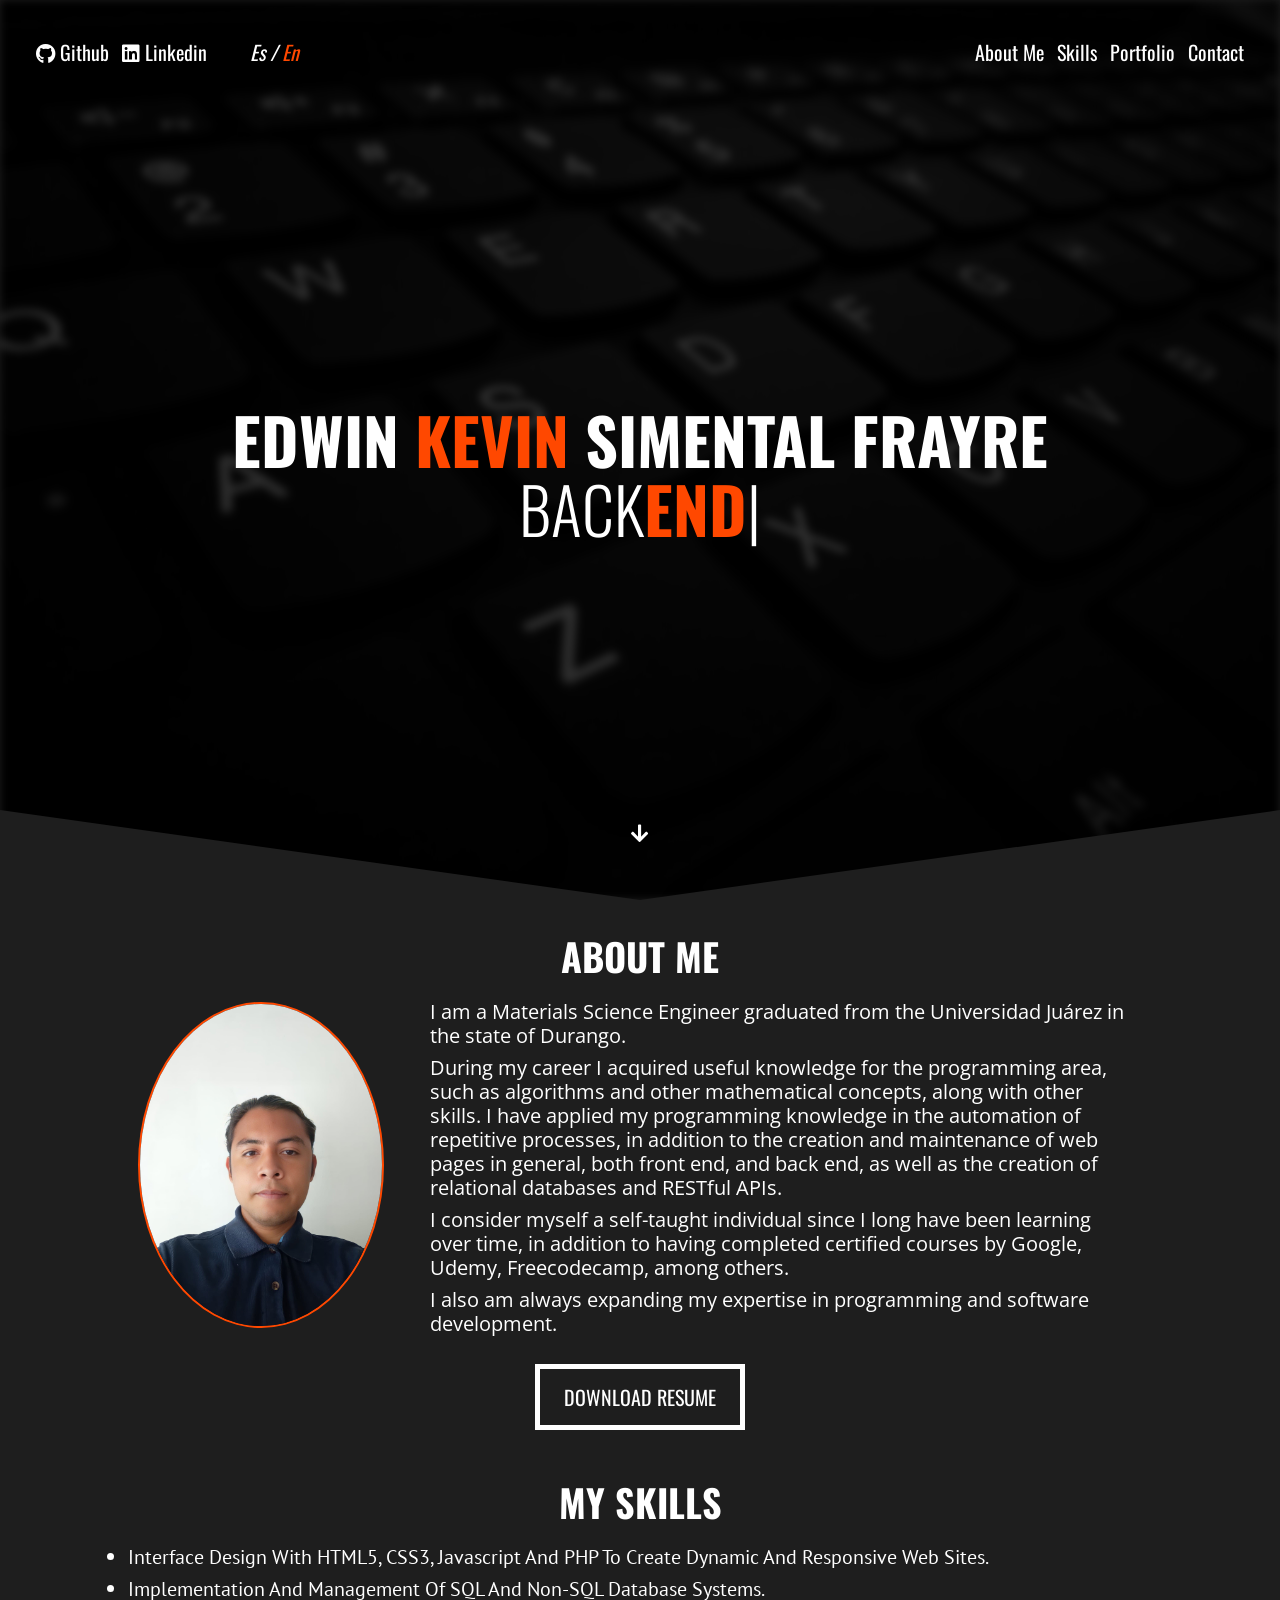
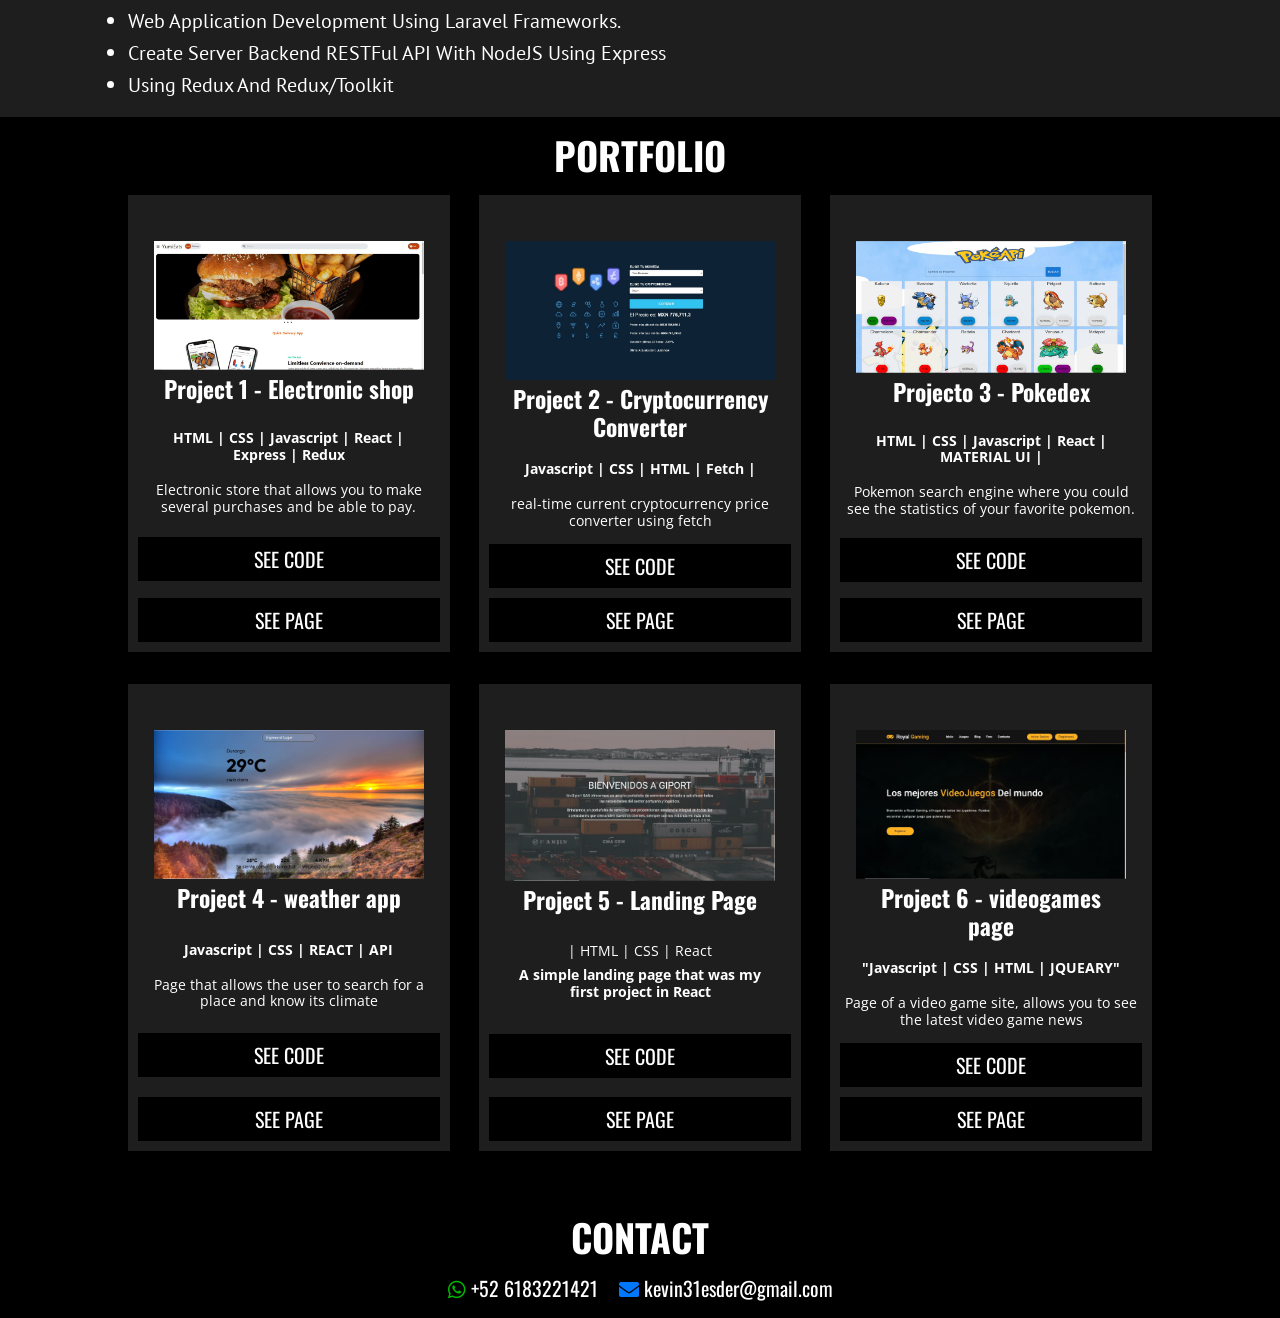
==== en.html @ d8d28dd5 "first commit" ====
<!DOCTYPE html>
<html lang="en">
  <head>
    <meta charset="utf-8" />
    <meta name="viewport" content="width=device-width, initial-scale=1.0" />
    <link rel="icon" href="favicon.ico" type="image/ico" />
    <link
      rel="stylesheet"
      href="https://pro.fontawesome.com/releases/v5.10.0/css/all.css"
      integrity="sha384-AYmEC3Yw5cVb3ZcuHtOA93w35dYTsvhLPVnYs9eStHfGJvOvKxVfELGroGkvsg+p"
      crossorigin="anonymous"
    />
    <link rel="stylesheet" href="./css/normalize.css" />
    <link rel="stylesheet" href="./css/styles.css" />
    <link rel="stylesheet" href="./css/animations.css" />
    <!-- Fonts -->
    <link rel="preconnect" href="https://fonts.gstatic.com" />
    <link
      href="https://fonts.googleapis.com/css2?family=Open+Sans:ital,wght@0,400;0,700;1,600&family=Oswald:wght@300;400;700&family=PT+Sans:wght@400;700&display=swap"
      rel="stylesheet"
    />

    <title>Edwin kevin Simental Frayre</title>
  </head>

  <body>
    <div class="preloader" id="preloader">
      <div class="spinner-wrap">
        <div class="spinner"></div>
      </div>

      <div class="left-side"></div>
      <div class="right-side"></div>
    </div>

    <header class="site-header">
      <div class="site-hero"></div>

      <nav class="nav-header">
        <div class="left">
          <a href="https://github.com/Kevin31esder" target="_blank"
            ><i class="fab fa-github"></i> Github</a
          >
          <a
            href="https://www.linkedin.com/in/edwin-kevin-simental-frayre-8170b4243/"
            target="_blank"
            ><i class="fab fa-linkedin"></i> Linkedin</a
          >
          <a class="marg" href="index.html"><i>Es /</i></a>
          <a class="lang2"><i>En</i></a>
        </div>

        <div class="right">
          <a href="#sobre-mi">About me</a>
          <a href="#habilidades">Skills</a>
          <a href="#portafolio">Portfolio</a>
          <a href="#contacto">Contact</a>
        </div>

        <button type="button" id="menu-movil">
          <i class="fa fa-bars"></i>
        </button>
      </nav>

      <div class="contenido-header contenedor">
        <div class="info">
          <h1>
            Edwin <span><strong>Kevin</strong></span> Simental Frayre
          </h1>
          <h1 class="animate_text"><span>Developer JR</span></h1>
        </div>
      </div>
      <div class="arrow-wrap anchor">
        <a href="#sobre-mi"><i class="bounce fa fa-arrow-down"></i></a>
      </div>
    </header>

    <main id="sobre_mi" class="section">
      <div class="contenedor fade_in">
        <h2 id="sobre-mi">About me</h2>
        <div class="informacion">
          <div class="perfil">
            <img src="./img/FotoCurri.jpg" alt="Foto de perfil" />
          </div>
          <div class="descripcion">
            <p>
              I am a Materials Science Engineer graduated from the Universidad
              Juárez in the state of Durango.
            </p>
            <p>
              During my career I acquired useful knowledge for the programming
              area, such as algorithms and other mathematical concepts, along
              with other skills. I have applied my programming knowledge in the
              automation of repetitive processes, in addition to the creation
              and maintenance of web pages in general, both front end, and back
              end, as well as the creation of relational databases and RESTful
              APIs.
            </p>
            <p>
              I consider myself a self-taught individual since I long have been
              learning over time, in addition to having completed certified
              courses by Google, Udemy, Freecodecamp, among others.
            </p>
            <p>
              I also am always expanding my expertise in programming and
              software development.
            </p>
            
          </div>
        </div>
        <div class="boton">
          <a class="btn-descargar" target="_blank" href="files/Resume-Edwi-Kevin.pdf">Download Resume</a>
        </div>
      </div>
    </main>

    <div id="habilidades" class="habilidades parallax">
      <div class="contenedor contenido-habilidades fade_in">
        <h2>My Skills</h2>
        <ul>
          <li>
            <p>
              Interface Design With HTML5, CSS3, Javascript And PHP To Create
              Dynamic And Responsive Web Sites.
            </p>
          </li>
          <li>
            <p>
              Implementation And Management of SQL And Non-SQL Database Systems.
            </p>
          </li>
          <li>
            <p>Web Application Development Using Laravel Frameworks.</p>
          </li>
          <li>
            <p>Create Server Backend RESTFul API With NodeJS Using Express</p>
          </li>
          <li>
            <p>Using Redux and Redux/Toolkit</p>
          </li>
        </ul>
      </div>
    </div>

    <div id="portafolio">
      <div class="contenedor fade_in">
        <h2>Portfolio</h2>
        <div class="cards">
          <div class="card">
            <div class="card-content">
              <div class="card-header">
                <img src="./img/1.JPG" alt="Foto de perfil" />
                <h3 class="card-title">Project 1 - Electronic shop     </h3>
              </div>
              <div class="card-description">
                <div class="descripcion">
                  <p>HTML | CSS | Javascript | React | Express | Redux</p>
                </div>
                <div class="tecnologias">
                  <p>
                    Electronic store that allows you to make several purchases and be able to pay.
                  </p>
                </div>
              </div>
             <a  href="https://github.com/Kevin31esder/Tienda-Electronica"
             target="_blank"
             class="btn-ver-mas">
             See code
             </a>
             <a  href="https://tienda-electronica123.herokuapp.com/"
             target="_blank"
             class="btn-ver-mas">
             See page               
              </a>
            </div>
          </div>
          <div class="card">
            <div class="card-content">
              <div class="card-header">
                <img src="./img/2.jpg" alt="Foto de perfil" />
                <h3 class="card-title">Project 2 - Cryptocurrency Converter</h3>
              </div>
              <div class="card-description">
                <div class="descripcion">
                  <p>Javascript | CSS | HTML | Fetch | </p>
                </div>
                <div class="tecnologias">
                  <p>
                   
                    real-time current cryptocurrency price converter using fetch
                  </p>
                </div>
              </div>
              <a  href="https://github.com/Kevin31esder/Cotizador-Monedas"
             target="_blank"
             class="btn-ver-mas">
             See code
             </a>
             <a  href="https://kevin31esder.github.io/Cotizador-Monedas/"
             target="_blank"
             class="btn-ver-mas">
             See page      
              </a>
            </div>
          </div>
          <div class="card">
            <div class="card-content">
              <div class="card-header">
                <img src="./img/6.JPG" alt="Foto de perfil" />
                <h3 class="card-title">Projecto 3 - Pokedex</h3>
              </div>
              <div class="card-description">
                <div class="descripcion">
                  <p>HTML | CSS | Javascript | React | MATERIAL UI |</p>
                </div>
                <div class="tecnologias">
                  <p>
                    Pokemon search engine where you could see the statistics of your favorite pokemon.
                  </p>
                </div>
              </div>
             <a  href="https://github.com/Kevin31esder/Pokedex"
             target="_blank"
             class="btn-ver-mas">
             See code 
             </a>
             <a  href="https://pokedex-puce-mu.vercel.app/"
             target="_blank"
             class="btn-ver-mas">
                    See page      
              </a>
            </div>
          </div>
          <div class="card">
            <div class="card-content">
              <div class="card-header">
                <img src="./img/3.JPG" alt="Foto de perfil" />
                <h3 class="card-title">Project 4 - weather app
                </h3>
              </div>
              <div class="card-description">
                <div class="descripcion">
                  <p>Javascript | CSS | REACT  | API</p>
                </div>
                <div class="tecnologias">
                  <p>
                    Page that allows the user to search for a place and know its climate
                  </p>
                </div>
              </div>
              <a  href="https://github.com/Kevin31esder/React-clima"
              target="_blank"
              class="btn-ver-mas">
              See code  
              </a>
              <a  href="https://glowing-naiad-606494.netlify.app/"
              target="_blank"
              class="btn-ver-mas">
              See page           
               </a>
            </div>
          </div>
          <div class="card">
            <div class="card-content">
              <div class="card-header">
                <img src="./img/4.JPG" alt="Foto de perfil" />
                <h3 class="card-title">Project 5 - Landing Page</h3>
              </div>
              <div class="card-description">
                <div class="tecnologias">
                  <p>
                   | HTML | CSS | React
                  </p>
                </div>
                <div class="descripcion">
                  <p>
                    A simple landing page that was my first project in React</p>
                </div>
               
              </div>
              <a  href="https://github.com/Kevin31esder/Landing-Page"
              target="_blank"
              class="btn-ver-mas">
              See code
              </a>
              <a  href="https://inspiring-gnome-165b0d.netlify.app/"
              target="_blank"
              class="btn-ver-mas">
              See page                    
               </a>
            </div>
          </div>
          <div class="card">
            <div class="card-content">
              <div class="card-header">
                <img src="./img/5.JPG" alt="Foto de perfil" />
                <h3 class="card-title">Project 6 - videogames page</h3>
              </div>
              <div class="card-description">
                <div class="descripcion">
                  <p>"Javascript | CSS | HTML | JQUEARY"</p>
                </div>
                <div class="tecnologias">
                  <p>
                    Page of a video game site, allows you to see the latest video game news
                  </p>
                </div>
              </div>
              <a  href="https://github.com/Kevin31esder/Pagina-Videojuegos"
              target="_blank"
              class="btn-ver-mas">
              See code
              </a>
              <a  href="https://kevin31esder.github.io/Pagina-Videojuegos/"
              target="_blank"
              class="btn-ver-mas">
                     See page         
               </a>
            </div>
          </div>
        </div> 
    </div>

    <footer id="contacto" class="contacto">
      <h2>Contact</h2>
      <nav class="footer-nav">
        <a href="https://wa.me/5261832211321">
          <i class="fab fa-whatsapp"></i> +52 6183221421</a
        >
        <a href="mailto:kevin31esder@gmail.com">
          <i class="fa fa-envelope"></i> kevin31esder@gmail.com
        </a>
      </nav>
    </footer>
    <script src="./js/jquery.js"></script>
    <script src="./js/plugins.js"></script>
    <script src="./js/scripts-en.js"></script>
  </body>
</html>
---- css/styles.css ----
:root {
  --primary: #ff4800;
  --red: #9d0208;
  --orange: #dc2f02;
  --dark-gray: #1e1e1e;
  --sky-blue: #4cc9f0;
  --light-green: #52b69a;
}

html {
  box-sizing: border-box;
  font-size: 62.5%;
}

*,
*::after,
*::before {
  box-sizing: inherit;
  margin: 0;
  padding: 0;
}

body {
  background-color: var(--dark-gray);
  font-family: "Open Sans", sans-serif;
  font-size: 1rem;
  color: white;
  line-height: 1.2;
}

button {
  background-color: transparent;
  color: white;
  border: none;
}

button:focus {
  outline: none;
}

@media only screen and (min-width: 641px) {
  body {
    font-size: 2rem;
  }
}

p {
  padding-top: 4px;
  padding-bottom: 4px;
}

a:-webkit-any-link {
  color: white;
}

/* Hide scrollbar for Chrome, Safari and Opera */

body::-webkit-scrollbar {
  display: none;
}

/* Hide scrollbar for IE, Edge and Firefox */

body {
  -ms-overflow-style: none;
  /* IE and Edge */
  scrollbar-width: none;
  /* Firefox */
}

/* ==========================================================================
    globales
========================================================================== */

img {
  max-width: 100%;
}

h1,
h2,
h3,
h4,
a {
  font-family: "Oswald", sans-serif;
}

h2 {
  font-size: 2rem;
  text-transform: uppercase;
  text-align: center;
  padding-bottom: 16px;
}

@media only screen and (min-width: 640px) {
  h2 {
    font-size: 3.8rem;
  }
}

a {
  text-decoration: none;
}

.contenedor {
  width: 80%;
  margin: 0 auto;
  padding: 16px 0;
}

.section {
  margin: 1.8rem 0;
}

#barra {
  height: 8px;
  width: 0%;
  background-color: var(--primary);
  position: fixed;
  top: 0;
  left: 0;
  z-index: 2;
}

.parallax::before {
  width: 100%;
  height: 100%;
  position: absolute;
  top: 0;
  left: 0;
  background-repeat: no-repeat;
  background-size: cover;
  background-position: center;
  background-attachment: fixed;
  -webkit-filter: brightness(0.5);
  filter: brightness(0.5);
  z-index: 500;
}

/* ==========================================================================
    Preloader
========================================================================== */

/* ------------------------------------------------------------------------------------------ // Spinner // */

.spinner {
  width: 70px;
  height: 70px;
  background-color: #fff;
  border-radius: 100%;
  -webkit-animation: sk-scaleout 0.5s infinite ease-in-out;
  animation: sk-scaleout 0.5s infinite ease-in-out;
}

@-webkit-keyframes sk-scaleout {
  0% {
    transform: scale(0);
    -webkit-transform: scale(0);
  }
  100% {
    -webkit-transform: scale(1);
    opacity: 0;
  }
}

@keyframes sk-scaleout {
  0% {
    -webkit-transform: scale(0);
    transform: scale(0);
  }
  100% {
    -webkit-transform: scale(1);
    transform: scale(1);
    opacity: 0;
  }
}

/* ------------------------------------------------------------------------------------------ // content // */

.preloader {
  position: fixed;
  background-color: #fff;
  z-index: 9999999;
  height: 100%;
  width: 100%;
  transition: 0.1s all ease;
  transition-delay: 0.5s;
  -webkit-transition: 0.1s all ease;
  -webkit-transition-delay: 0.5s;
  -moz-transition: 0.1s all ease;
  -moz-transition-delay: 0.5s;
}

.preloader .spinner-wrap {
  position: absolute;
  top: 50%;
  left: 50%;
  transform: translate(-50%, -50%);
  z-index: 33333;
}

.preloader.loaded {
  opacity: 0;
  visibility: hidden;
}

.preloader .left-side,
.preloader .right-side {
  position: absolute;
  height: 100%;
  width: 50%;
  background-color: #000;
  -webkit-transition: 0.5s all ease;
  -o-transition: 0.5s all ease;
  transition: 0.5s all ease;
}

.preloader .left-side {
  left: 0;
}

.preloader .right-side {
  right: 0;
}

.preloader.loaded .right-side {
  transform: translateX(100%);
}

.preloader.loaded .left-side {
  transform: translateX(-100%);
}

/* ==========================================================================
    header
========================================================================== */

.site-header {
  color: white;
}

.site-hero {
  position: relative;
  background-image: url(../img/site-hero.jpg);
  height: 100vh;
  min-height: 320px;
  background-position: center center;
  background-size: cover;
  filter: brightness(0.3) blur(4px);
  clip-path: polygon(0 0, 100% 0, 100% 90%, 50% 100%, 0 90%);
}

@media only screen and (min-width: 641px) {
  .site-hero {
    min-height: 640px;
  }
}

div.contenido-header {
  padding-top: 40px;
  position: absolute;
  top: 0;
  left: 0;
  right: 0;
  bottom: 0;
}

/* ------------------------------------------------------------------------------------------ // navbar // */

#menu-movil {
  font-size: 2.8rem;
}

#menu-movil:hover {
  color: var(--primary);
}

@media only screen and (min-width: 641px) {
  #menu-movil {
    display: none;
    flex-basis: 0%;
  }
}

nav.nav-header a {
  position: relative;
  transition: color 0.2s;
}

nav.nav-header a:hover {
  color: var(--primary);
}
nav.nav-header a::after,
nav.nav-header a::before {
  content: "";
  position: absolute;
  top: 0;
  height: 2px;
  background-color: var(--primary);
  width: 0%;
  transition: width 0.3s;
}

nav.nav-header a::after {
  right: 0;
}

nav.nav-header a::before {
  left: 0;
}

nav.nav-header a:hover::after,
nav.nav-header a:hover::before {
  width: 0;
}

@media only screen and (min-width: 641px) {
  nav.nav-header a:hover::after,
  nav.nav-header a:hover::before {
    width: 50%;
  }
}

nav.nav-header {
  position: fixed;
  top: 0;
  width: 100%;
  padding: 24px 36px;
  margin-top: 16px;
  z-index: 20;
  transition: all 0.2s ease;
  display: flex;
  flex-wrap: wrap;
  justify-content: space-between;
  align-items: center;
  font-size: 2rem;
}

nav.nav-header.animate {
  background-color: var(--dark-gray);
  margin: 0;
  box-shadow: 0 10px 24px black;
}

nav.nav-header .right {
  display: none;
  order: 2;
  flex-basis: 100%;
  text-align: center;
  margin-top: 24px;
}

@media only screen and (min-width: 641px) {
  nav.nav-header .right {
    display: inline !important;
    order: 0;
    flex-basis: auto;
    margin: 0;
  }
}

nav.nav-header .left a:first-child {
  margin-right: 8px;
}

nav.nav-header .right a {
  display: inline-block;
  width: 100%;
  text-transform: capitalize;
}

@media only screen and (min-width: 641px) {
  nav.nav-header .right a {
    display: inline;
    text-transform: capitalize;
    margin-right: 8px;
  }

  nav.nav-header .right a:last-child {
    margin-right: 0;
  }
}

/* ------------------------------------------------------------------------------------------ // Contenido Header // */

.contenido-header {
  display: flex;
  justify-content: space-evenly;
  align-items: center;
}

div.info h1 {
  font-size: 5vw;
  margin: 0;
  margin-top: 2.4rem;
  text-transform: uppercase;
  line-height: 0.7;
  text-align: center;
}

div.info span {
  font-weight: 300;
}

div.info strong {
  color: var(--primary);
  font-weight: bold;
}
.arrow-wrap {
  position: absolute;
  left: 0;
  right: 0;
  bottom: 6%;
  z-index: 15;
  text-align: center;
}

/* ------------------------------------------------------------------------------------------ // Sobre Mi // */

@media only screen and (min-width: 640px) {
  div.informacion {
    display: flex;
    flex-wrap: wrap;
    justify-content: space-between;
    align-items: center;
  }
}

div.informacion div.perfil img {
  border: 2px solid var(--primary);
  border-radius: 50%;
}

div.informacion div.perfil {
  width: 60%;
  margin: 0 auto;
}

@media only screen and (min-width: 640px) {
  div.informacion div.perfil {
    flex-basis: calc(25% - 1rem);
  }
  div.informacion div.descripcion {
    flex-basis: calc(75% - 1rem);
    padding-left: 2rem;
  }
}

div.descripcion p {
  padding: 4px 16px;
}

.boton {
  display: flex;
  flex-direction: column;
  align-items: center;
  margin-top: 24px;
}

.boton .btn-descargar {
  padding: 16px 24px;
  transition: all 0.2s ease;
  position: relative;
  text-transform: uppercase;
  border: 5px solid white;
}

.boton .btn-descargar::before {
  content: "";
  top: 0;
  left: 0;
  /* bottom: 0; */
  width: 0%;
  height: 100%;
  /* transform: translateX(-16%); */
  background-color: var(--primary);
  position: absolute;
  z-index: -1;
  transition: all 0.2s ease;
}

.boton .btn-descargar:hover {
  border: 5px solid transparent;
}

.boton .btn-descargar:hover::before {
  width: 100%;
}

/* ------------------------------------------------------------------------------------------ // habilidades // */

.habilidades {
  position: relative;
  height: auto;
}

.habilidades::before {
  content: "";
  background-image: url(../img/hero.jpg);
  filter: grayscale(0.1) brightness(0.23) blur(2px);
  z-index: -1;
}

/* ------------------------------------------------------------------------------------------ // Conocimientos // */

section.conocimientos {
  position: relative;
  height: auto;
}

section.conocimientos::before {
  content: "";
  background-image: url(../img/hero.jpg);
  filter: grayscale(0.5);
  filter: brightness(0.3);
  z-index: -1;
}

.contenido-habilidades ul li p {
  text-transform: capitalize;
  font-family: "PT Sans", sans-serif;
}

.galeria {
  display: grid;
  grid-template-columns: repeat(3, 1fr);
  gap: 1rem;
}

.galeria .habilidad img {
  transform: scale(0.8);
  filter: grayscale(0.7);
  transition: all 0.2s ease-in-out;
  cursor: pointer;
}

.galeria .habilidad img:hover {
  filter: grayscale(0);
  transform: scale(1);
}

/* ==========================================================================
    portafolio
========================================================================== */
#portafolio {
  background-color: #000;
}

.cards {
  display: flex;
  flex-wrap: wrap;
  justify-content: space-between;
}

.card {
  flex-basis: 100%;
  position: relative;
  text-align: center;
  background-color: var(--dark-gray);
  padding: 3rem 1rem 1rem 1rem;
  margin-bottom: 3.2rem;
  transition: all 0.2s;
}

@media only screen and (min-width: 641px) {
  .card {
    flex-basis: calc(50% - 1.6rem);
  }
}

@media only screen and (min-width: 969px) {
  .card {
    flex-basis: calc(33% - 1.6rem);
  }
}

.card:hover {
  transform: scale(1.02);
  z-index: 3;
}

.card-content {
  height: 100%;
  display: flex;
  flex-direction: column;
  justify-content: space-between;
}

.card-header {
  padding: 1.6rem;
}

.card-description {
  display: flex;
  flex-direction: column;
  justify-content: space-between;
}

.card-description .descripcion {
  margin-bottom: 1rem;
  font-size: 1.4rem;
  font-weight: 700;
}

.card-description .tecnologias {
  font-size: 1.4rem;
}

.card .card-header i {
  font-size: 5rem;
  margin-bottom: 2rem;
}

.btn-ver-mas {
  background-color: #000;
  padding: 1rem;
  cursor: pointer;
  transition: background-color 0.2s;
  text-transform: uppercase;
  margin-top: 1rem;
}

.btn-ver-mas:hover {
  background-color: var(--primary);
}

/* ------------------------------------------------------------------------------------------ // card after before // */

.card::after,
.card::before {
  content: "";
  position: absolute;
  top: 0;
  height: 2px;
  width: 0;
  transition: width 0.2s;
  background-color: var(--primary);
}

.card::after {
  left: 50%;
}
.card::before {
  right: 50%;
}

.card:hover::after,
.card:hover::before {
  width: 50%;
}

/* ------------------------------------------------------------------------------------------ // card etiqueta // */

.etiqueta {
  position: absolute;
  padding: 1rem;
  font-size: 1.4rem;
  top: -5px;
  right: -5px;
  z-index: 5;
}

.etiqueta.green {
  background-color: var(--light-green);
}

.etiqueta.blue {
  background-color: var(--sky-blue);
}

/* ==========================================================================
    Contacto
========================================================================== */

footer.contacto {
  background-color: black;
  margin: 0;
  color: white;
  padding: 16px;
}

footer.contacto a {
  display: block;
  text-align: center;
  padding-bottom: 8px;
}

@media only screen and (min-width: 640px) {
  footer.contacto a {
    display: inline;
  }
  nav.footer-nav {
    text-align: center;
  }
  nav.footer-nav a {
    margin-right: 16px;
  }
  nav.footer-nav a:last-of-type {
    margin-right: 0;
  }
}

footer.contacto a i.fa-whatsapp {
  color: rgb(0, 185, 0);
}

footer.contacto a i.fa-envelope {
  color: rgb(0, 119, 255);
}

.icon-blue {
  color: var(--sky-blue);
}

.icon-green {
  color: var(--light-green);
}

.icon-orange {
  color: var(--orange);
}

.icon-red {
  color: var(--red);
}

.marg {
  margin-left: 3vw;
}

.lang2 {
  color: var(--primary);
}
---- css/animations.css ----
/* ------------------------------------------------------------------------------------------ // bounce // */ 
 
.bounce {
    -webkit-animation: bounce 2s infinite;
    animation: bounce 2s infinite;
}

@-webkit-keyframes bounce {
    0%, 20%, 50%, 80%, 100% {
        -webkit-transform: translateY(0);
        transform: translateY(0);
    }
    40% {
        -webkit-transform: translateY(-30px);
        transform: translateY(-30px);
    }
    60% {
        -webkit-transform: translateY(-15px);
        transform: translateY(-15px);
    }
}

@keyframes bounce {
    0%, 20%, 50%, 80%, 100% {
        -webkit-transform: translateY(0);
        transform: translateY(0);
        color: white;
    }
    40% {
        -webkit-transform: translateY(-30px);
        transform: translateY(-30px);
        color: #ff4800;
    }
    60% {
        -webkit-transform: tran slateY(-15px);
        transform: translateY(-15px);
    }
}

/* ------------------------------------------------------------------------------------------ // fadein // */ 
 

.fade_in {
    -webkit-animation: fadeIn 1s;
    animation: fadeIn 1s;
}

.inicio {
    visibility: hidden;
}


@keyframes fadeIn {
    0% {
        opacity: 0;
        transform: translateY(120px);
    }
    100% {
        opacity: 1;
        transform: none;
    }
}

/* ------------------------------------------------------------------------------------------ // spinner // */ 

.spin {
    animation: spin 3s cubic-bezier(0.6, -0.28, 0.735, 0.045);
}

@keyframes spin {
    0% { transform: rotate(0deg); }
    100% { transform: rotate(360deg); }
}
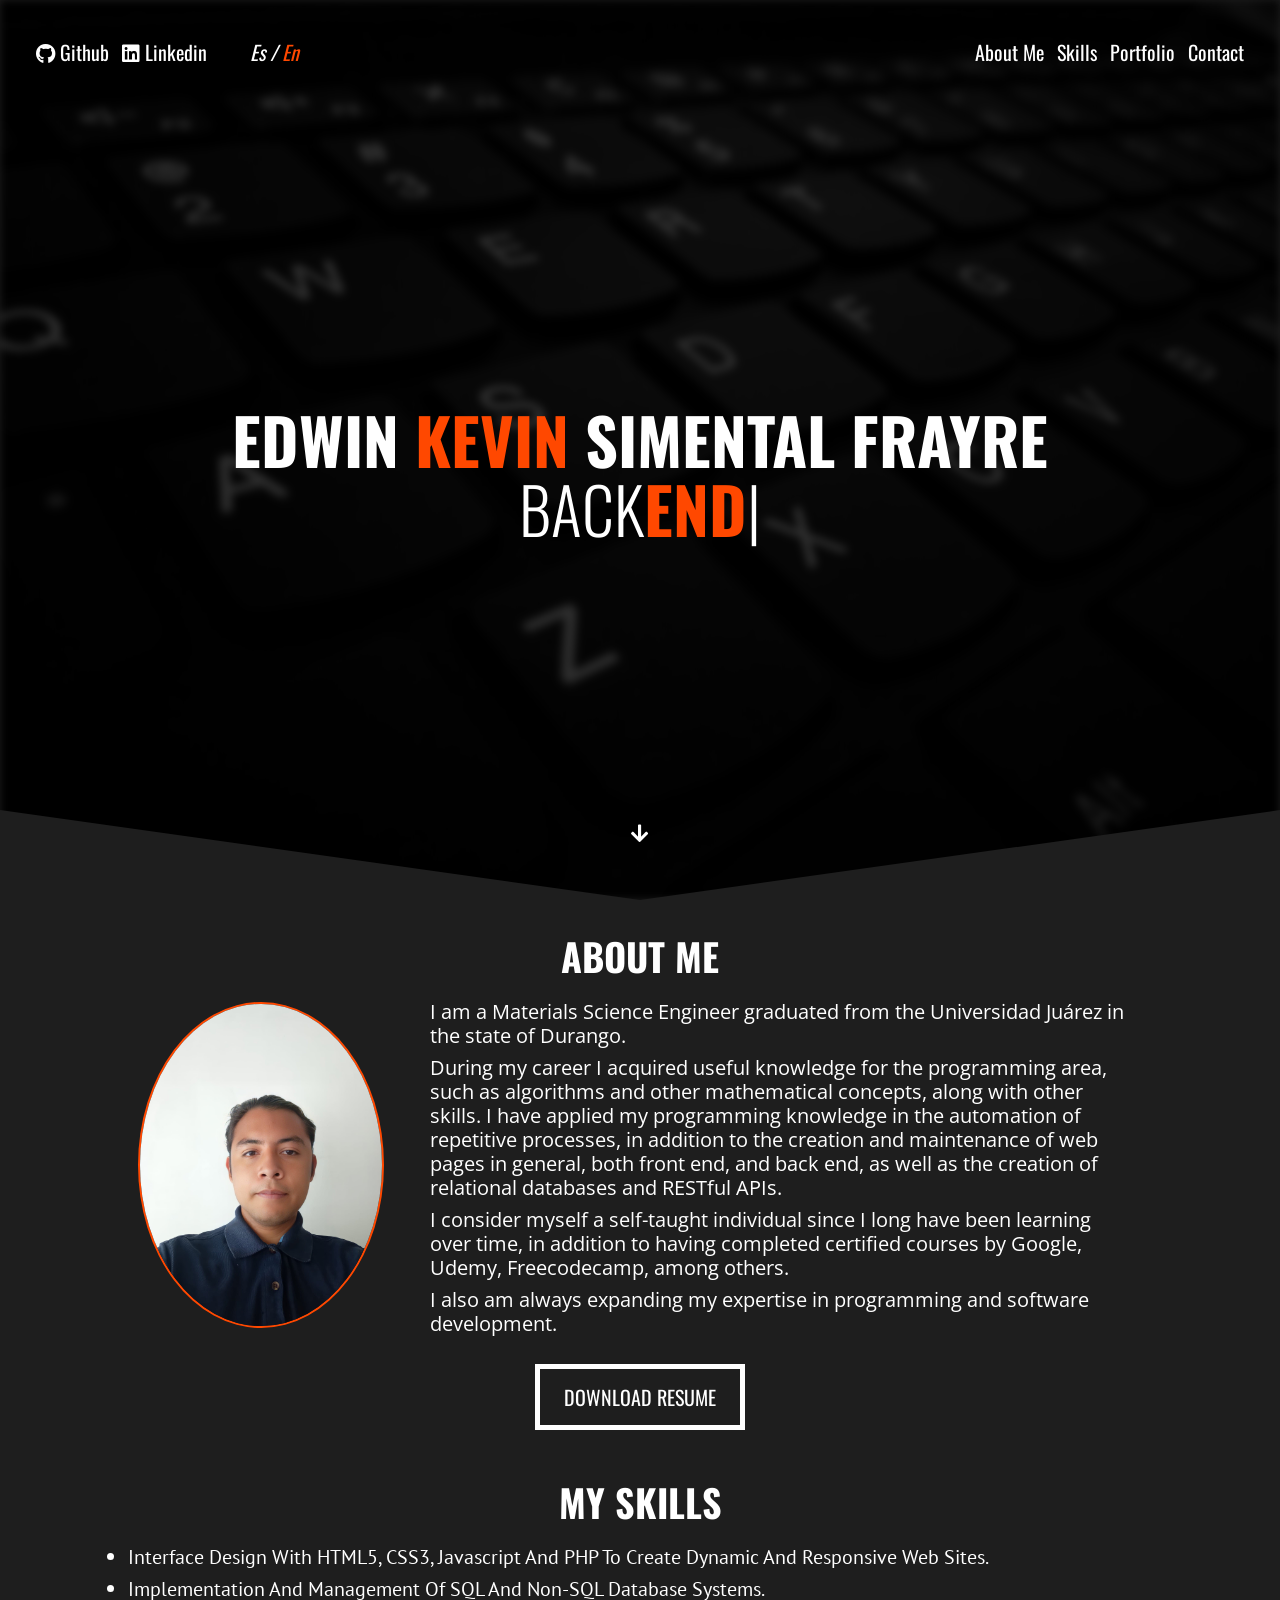
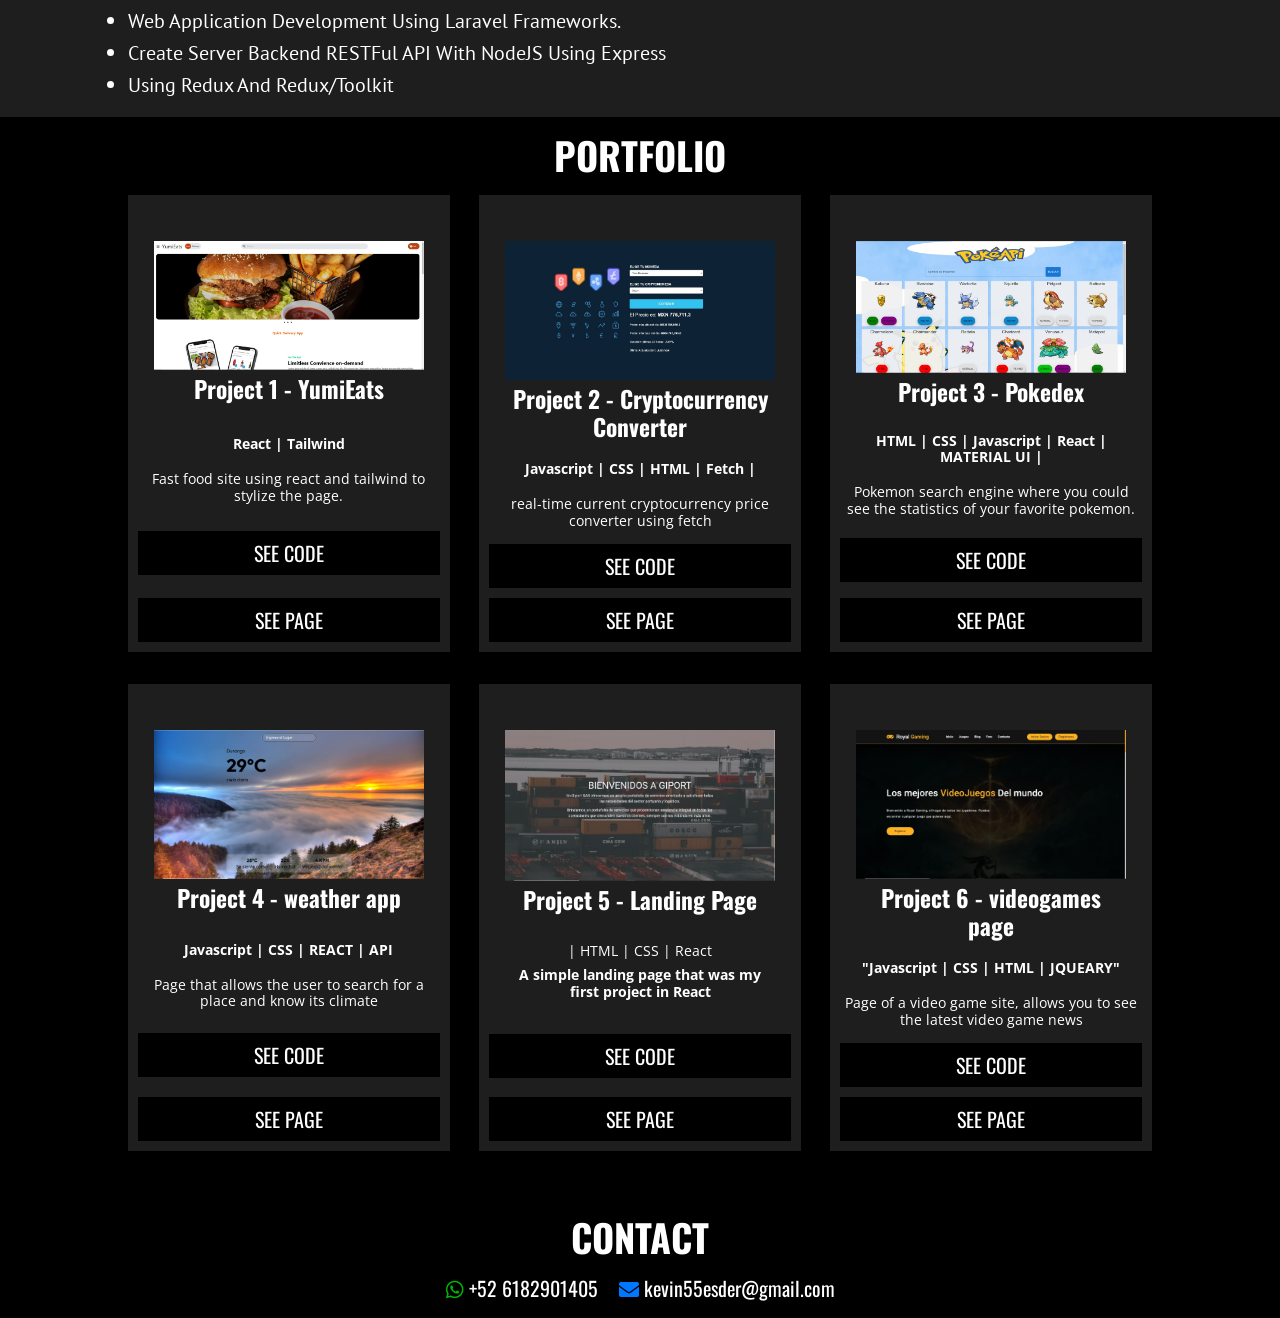
==== commit 73dc7b5b: "cambios" ====
--- a/en.html
+++ b/en.html
@@ -150,27 +150,27 @@
             <div class="card-content">
               <div class="card-header">
                 <img src="./img/1.JPG" alt="Foto de perfil" />
-                <h3 class="card-title">Project 1 - Electronic shop     </h3>
-              </div>
-              <div class="card-description">
-                <div class="descripcion">
-                  <p>HTML | CSS | Javascript | React | Express | Redux</p>
-                </div>
-                <div class="tecnologias">
-                  <p>
-                    Electronic store that allows you to make several purchases and be able to pay.
-                  </p>
-                </div>
-              </div>
-             <a  href="https://github.com/Kevin31esder/Tienda-Electronica"
+                <h3 class="card-title">Project 1 - YumiEats</h3>
+              </div>
+              <div class="card-description">
+                <div class="descripcion">
+                  <p>React | Tailwind </p>
+                </div>
+                <div class="tecnologias">
+                  <p>
+                    Fast food site using react and tailwind to stylize the page.
+                  </p>
+                </div>
+              </div>
+              <a  href="https://github.com/Kevin31esder/Yumieats"
              target="_blank"
              class="btn-ver-mas">
              See code
              </a>
-             <a  href="https://tienda-electronica123.herokuapp.com/"
-             target="_blank"
-             class="btn-ver-mas">
-             See page               
+             <a  href="https://kevin31esder.github.io/Yumieats/"
+             target="_blank"
+             class="btn-ver-mas">
+             See page          
               </a>
             </div>
           </div>
@@ -207,7 +207,7 @@
             <div class="card-content">
               <div class="card-header">
                 <img src="./img/6.JPG" alt="Foto de perfil" />
-                <h3 class="card-title">Projecto 3 - Pokedex</h3>
+                <h3 class="card-title">Project 3 - Pokedex</h3>
               </div>
               <div class="card-description">
                 <div class="descripcion">
@@ -325,10 +325,10 @@
       <h2>Contact</h2>
       <nav class="footer-nav">
         <a href="https://wa.me/5261832211321">
-          <i class="fab fa-whatsapp"></i> +52 6183221421</a
+          <i class="fab fa-whatsapp"></i> +52 6182901405</a
         >
         <a href="mailto:kevin31esder@gmail.com">
-          <i class="fa fa-envelope"></i> kevin31esder@gmail.com
+          <i class="fa fa-envelope"></i> kevin55esder@gmail.com
         </a>
       </nav>
     </footer>
